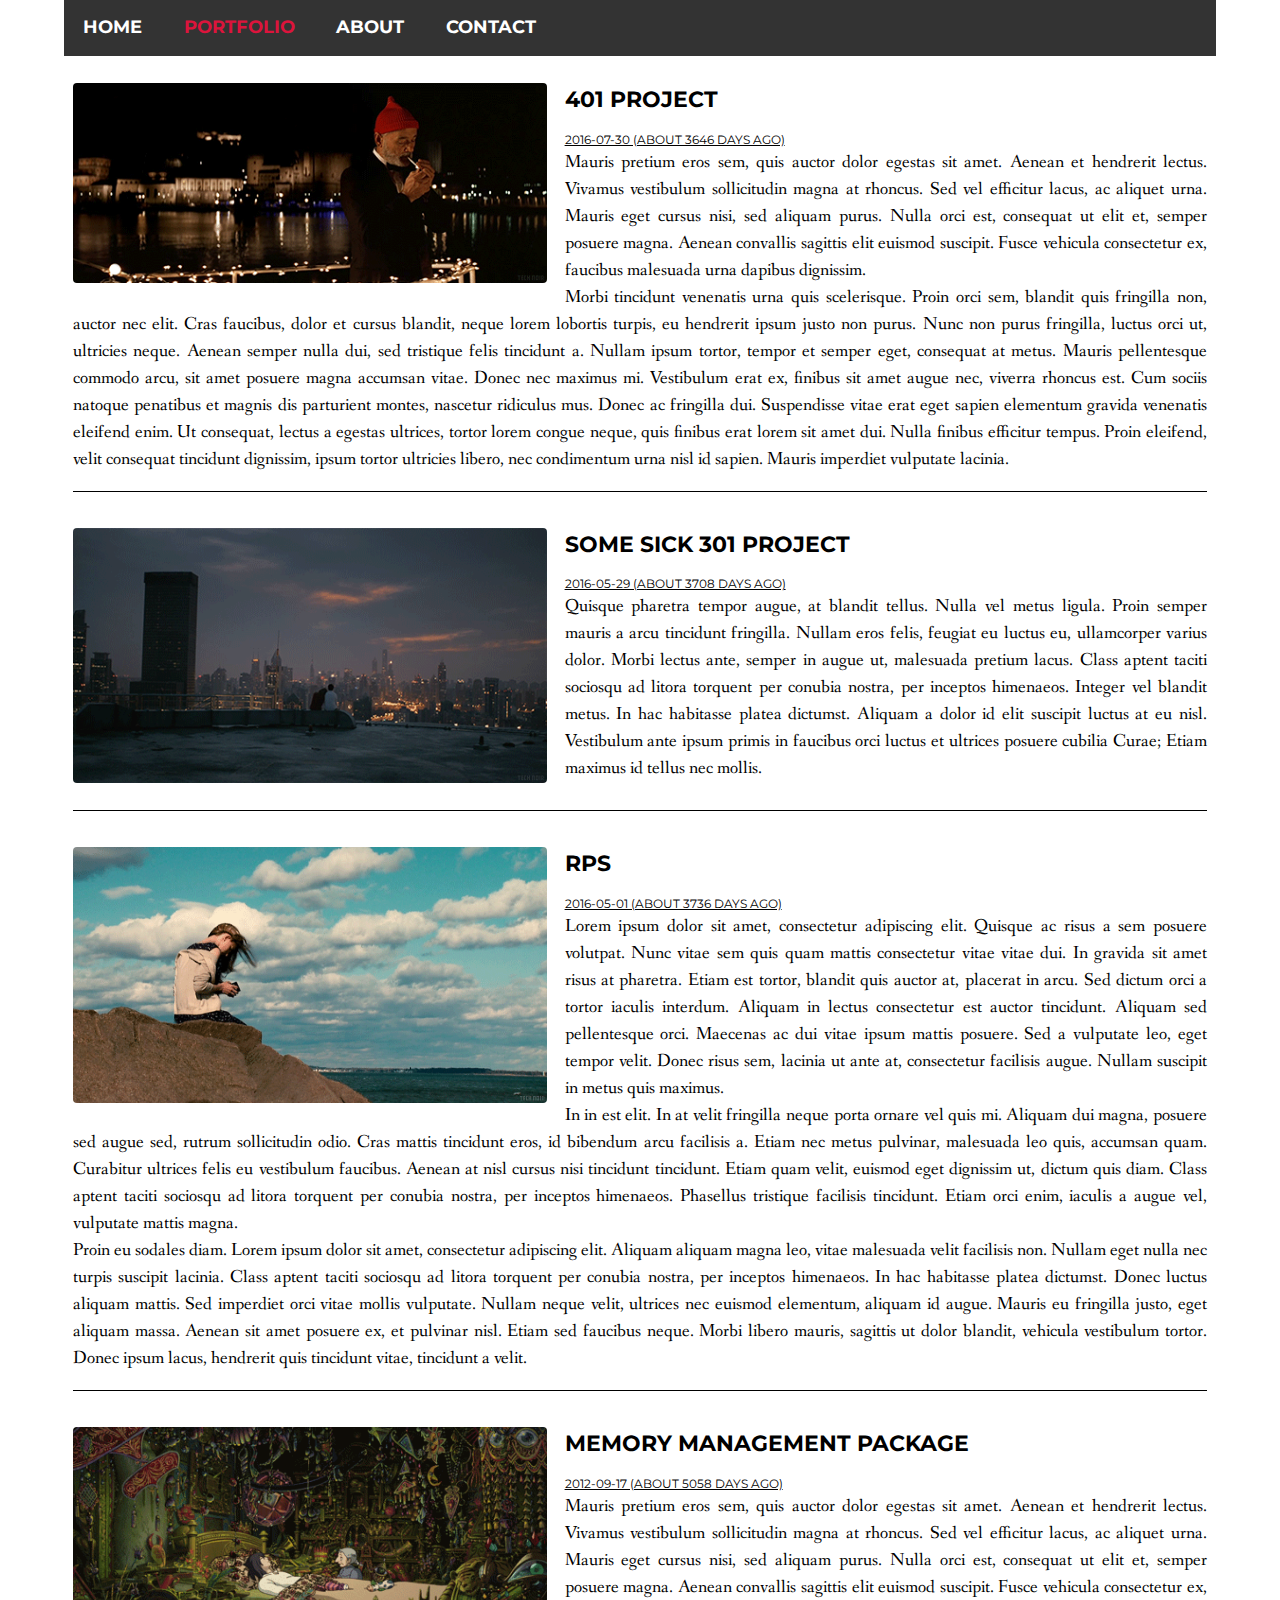
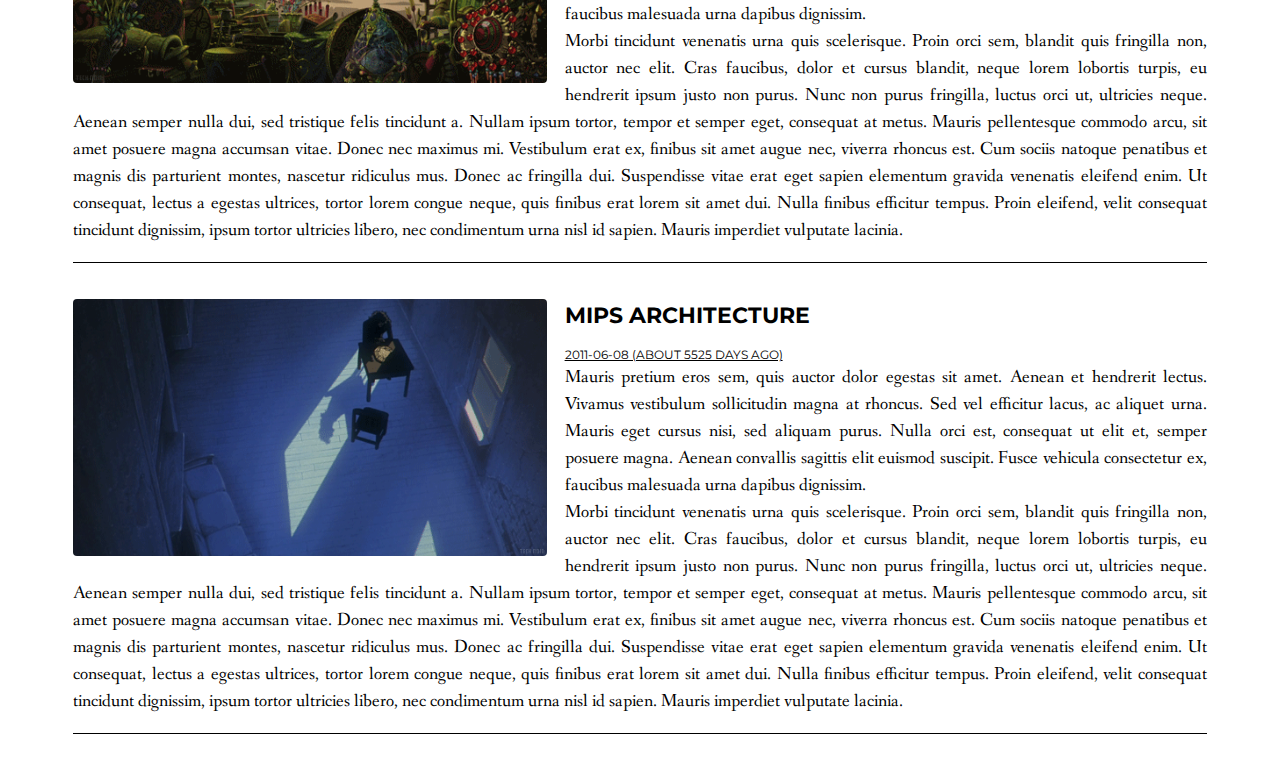
==== portfolio.html @ e4db2c3e "all features" ====
<!DOCTYPE html>
<html>
  <head>
    <meta charset="UTF-8">
    <title>vien's portfolio</title>
    <meta name="viewport" content="width=device-width, initial-scale=1">
    <link rel="stylesheet" type="text/css" href="vendor/styles/normalize.css">
    <link rel="stylesheet" type="text/css" href="css/portfolio/base.css">
    <link rel="stylesheet" type="text/css" href="css/portfolio/layout.css">
    <link rel="stylesheet" type="text/css" href="css/portfolio/modules.css">

    <!-- <link rel="stylesheet" type="text/css" href="css/index/style.css"> -->
    <link href='https://fonts.googleapis.com/css?family=Montserrat:400,700|Fanwood+Text' rel='stylesheet' type='text/css'>
  </head>

  <body>
		<div class="wrapper" id="wrapper">
      <header class="site-header">
  			<a href="#menu" class="menu-link"><button>Menu</button></a>
  			<nav id="menu" role="navigation">
  				<ul>
  					<li><a class="nav-item" href="index.html">Home</a></li>
            <li><a class="nav-item active-page" href="#">Portfolio</a></li>
            <li><a class="nav-item" href="https://github.com/vienly">About</a></li>
  					<li><a class="nav-item" href="#">Contact</a></li>
  				</ul>
  			</nav>
      </header>

      <main>
        <section id="articles" class="articles">
          <article class="template content-block" data-category="">
            <!-- <div class="content-block"> -->
              <header>
                <img class="section-image" />
                <h1 class="section-title">Title</h1>
                <p class="section-date">Publish Time</p>
              </header>
              <p class="section-body"></p>
            <!-- </div> -->
          </article>
        </section>
      </main>
    </div>

			<!-- <div class="lorem">
				<div class="section-one content-block">
          <img src="assets/cover1.jpg"/>
          <p>Lorem ipsum dolor sit amet, consectetur adipiscing elit. Integer iaculis dignissim orci viverra venenatis. Nulla sit amet quam at nisl sagittis adipiscing in a ligula. Nam in nisi neque. Ut in ipsum eget justo dignissim accumsan a sit amet neque. Nulla facilisi. Aliquam erat volutpat. Aliquam aliquet bibendum mollis. Aliquam erat volutpat. Sed commodo elit ac neque eleifend in commodo justo elementum. Curabitur tristique, odio id convallis aliquet, nibh augue sollicitudin lacus, at fermentum sem dolor eu lacus. Proin gravida dui in libero aliquet quis egestas odio dictum. Fusce in ligula vitae ante mollis viverra. Curabitur nibh felis, ornare ut tempor sed, lobortis id elit. Phasellus nec semper lorem. Pellentesque erat augue, tincidunt sed vulputate et, congue nec felis. Sed ligula metus, condimentum non commodo et, varius varius nisi. Lorem ipsum dolor sit amet, consectetur adipiscing elit. Integer iaculis dignissim orci viverra venenatis. Nulla sit amet quam at nisl sagittis adipiscing in a ligula. Nam in nisi neque. Ut in ipsum eget justo dignissim accumsan a sit amet neque. Nulla facilisi. Aliquam erat volutpat. Aliquam aliquet bibendum mollis.</p>
        </div>
      </div>
  	</div> -->

    <script src="https://ajax.googleapis.com/ajax/libs/jquery/2.2.2/jquery.min.js"></script>
    <script src="js/app.js" type="text/javascript"></script>
    <script src="js/portfolio/localPortfolioData.js" type="text/javascript"></script>
    <script src="js/portfolio/articles.js" type="text/javascript"></script>
  </body>
</html>
---- css/portfolio/base.css ----
* {
  font-family: 'Fanwood Text', serif;
  font-size: 18px;
  line-height: 1.5;
  color: black;
  margin: 0;
  padding: 0;
}

.wrapper {
  transition: all 0.5s ease-out;
  width: 90vw;
}

p, img {
  max-width: 100%;
}

.articles h1, .section-date {
  font-family: 'Montserrat', sans-serif;
  text-transform: uppercase;
}

.articles h1 {
  font-weight: 700;
  font-size: 22px;
}

.section-date {
  font-size: 12px;
  text-decoration: underline;
}
---- css/portfolio/layout.css ----
.clearfix {
  clear: both;
}

body {
  position: relative;
}

.content-block {
  position: relative;
}

.wrapper {
  position: absolute;
  margin-left: auto;
  margin-right: auto;
  left: 0;
  right: 0;
  transition: all 0.5s ease-out;
  width: 90vw;
}

.wrapper.active {
  left: 18em;
}
---- css/portfolio/modules.css ----
img {
  display: block;
  margin: 0 auto;
  width: auto;
  height: auto;
  border-radius: 4px;
}

a.menu-link {
  text-align: center;
  float: left;
  display: block;
  text-decoration: none;
  color: white;
}

a.menu-link button {
  font-family: 'Montserrat', sans-serif;
  text-transform: uppercase;
  font-weight: 700;
  padding: .4em;
  margin: .4em;
  background-color: rgba(0, 0, 0 , 0.8);
  border: none;
}

a.menu-link button {
  outline: none;
}

nav[role=navigation] {
  background-color: rgba(0, 0, 0, 0.8);
  clear: both;
  overflow: hidden;

  width: 16em;
  height: 100%;
  position: absolute;
  top: 0;
  left: -18em;
}

nav[role=navigation] ul {
  margin: 0;
  padding: 0;
  text-align: left;
}

nav[role=navigation] li a {
  display: block;
  padding: 0.8em;
  color: #fff;

  font-family: 'Montserrat', sans-serif;
  font-weight: 700;
  text-transform: uppercase;
  text-decoration: none;
}

.articles {
  clear: both;
  margin: 0.5em;
}

/*header block so paragraph flow below section date and not picture*/
.content-block header {
  display: block;
}

.articles h1 {
  display: inline-block;
}

.articles .section-body {
  display: inline;
}

.content-block {
  display: block;
  margin-top: 1em;
  margin-bottom: 1em;
  padding-bottom: 1em;
  border-bottom: 1px solid black;
}

.content-block .section-date {
  display: block;
}

.content-block p {
  text-align: justify;
}

/*MEDIA DEPENDENCIES*/
@media screen and (min-width: 640px) {
  a.menu-link {
    display: none;
  }

  nav[role=navigation] {
    max-width: none;
    position: static;
    width: auto;
  }

  .articles h1 {
    margin-top: 0;
    /*width: 41.5vw;*/
  }

  .wrapper.active {
    left: 0;
  }

  nav[role=navigation] ul {
    margin: 0;
    border: 0;
    text-align: left;
  }

  nav[role=navigation] li {
    display: inline-block;
    margin: 0 0.25em;
  }

  nav[role=navigation] li a {
    border: 0;
  }

  nav[role=navigation] li a:hover {
    text-decoration: underline;
  }

  .content-block {
    display: inline-block;
    clear: none;
    height: auto;
  }

  .content-block img {
    display: block;
    width: 37vw;
    float: left;
    margin-right: 1em;
    margin-bottom: .5em;
  }
}

.active-page {
  color: crimson !important;
}

.menu-link.active {
  color: crimson;
}

.template {
  display: none;
}
---- css/index/style.css ----
* {
  font-family: 'Fanwood Text', serif;
  font-size: 18px;
  margin: 0;
  padding: 0;
}

body {
  position: relative;
}

.wrapper {
  position: absolute;
  margin-left: auto;
  margin-right: auto;
  left: 0;
  right: 0;
  transition: all 0.5s ease-out;
  width: 90vw;
}

.wrapper.active {
  left: 18em;
}

/*NAV BAR*/
a.menu-link {
  text-align: center;
  float: left;
  display: block;
  text-decoration: none;
  color: white;
}

a.menu-link button {
  font-family: 'Montserrat', sans-serif;
  text-transform: uppercase;
  font-weight: 700;
  padding: .4em;
  margin: .4em;
  background-color: rgba(0, 0, 0 , 0.8);
  border: none;
}

a.menu-link button {
  outline: none;
}

nav[role=navigation] {
  background-color: rgba(0, 0, 0, 0.8);
  clear: both;
  overflow: hidden;

  width: 16em;
  height: 100%;
  position: absolute;
  top: 0;
  left: -18em;
}

nav[role=navigation] ul {
  margin: 0;
  padding: 0;
  text-align: left;
}

nav[role=navigation] li a {
  display: block;
  padding: 0.8em;
  color: #fff;

  font-family: 'Montserrat', sans-serif;
  font-weight: 700;
  text-transform: uppercase;
  text-decoration: none;
}

/*END NAV BAR*/

/*BODY*/
.lorem {
  clear: both;
  margin: 0.5em;
}

.lorem p, img {
  max-width: 100%;
  margin: 0;
  padding: 0;
}

.content-block {
  display: block;
  margin-top: 1em;
  margin-bottom: 2em;
  text-align: justify;
}
/*END BODY*/

/*HR*/
hr {
  border: 0;
  height: 1px;
  background: #000;
  background-image: linear-gradient(to right, #ccc, #333, #ccc);
}

.lorem h1 {
  display: inline-block;
}

/*MEDIA DEPENDENCIES*/
@media screen and (min-width: 640px) {
  a.menu-link {
    display: none;
  }

  nav[role=navigation] {
    max-width: none;
    position: static;
    width: auto;
  }

  .wrapper.active {
    left: 0;
  }

  nav[role=navigation] ul {
    margin: 0;
    border: 0;
    text-align: left;
  }

  nav[role=navigation] li {
    display: inline-block;
    margin: 0 0.25em;
  }

  nav[role=navigation] li a {
    border: 0;
  }

  nav[role=navigation] li a:hover {
    text-decoration: underline;
  }

  .lorem img {
    display: block;
    max-width: 50%;
    margin: 0;
    padding: 0;
  }

  .content-block {
    display: inline-block;
    clear: none;
    height: auto;
  }

  .section-one img {
    float: left;
    margin-right: 1em;
    /*max-height: 30vh;*/
  }

  .section-two img {
    float: right;
    margin-left: 1em;
    /*max-height: 300px;*/
  }

  .section-three img {
    float: left;
    margin-right: 1em;
    /*max-height: 30vh;*/
  }
}

.active-page {
  color: crimson !important;
}

.menu-link.active {
  color: crimson;
}


/*END MEDIA DEPENDENCIES*/
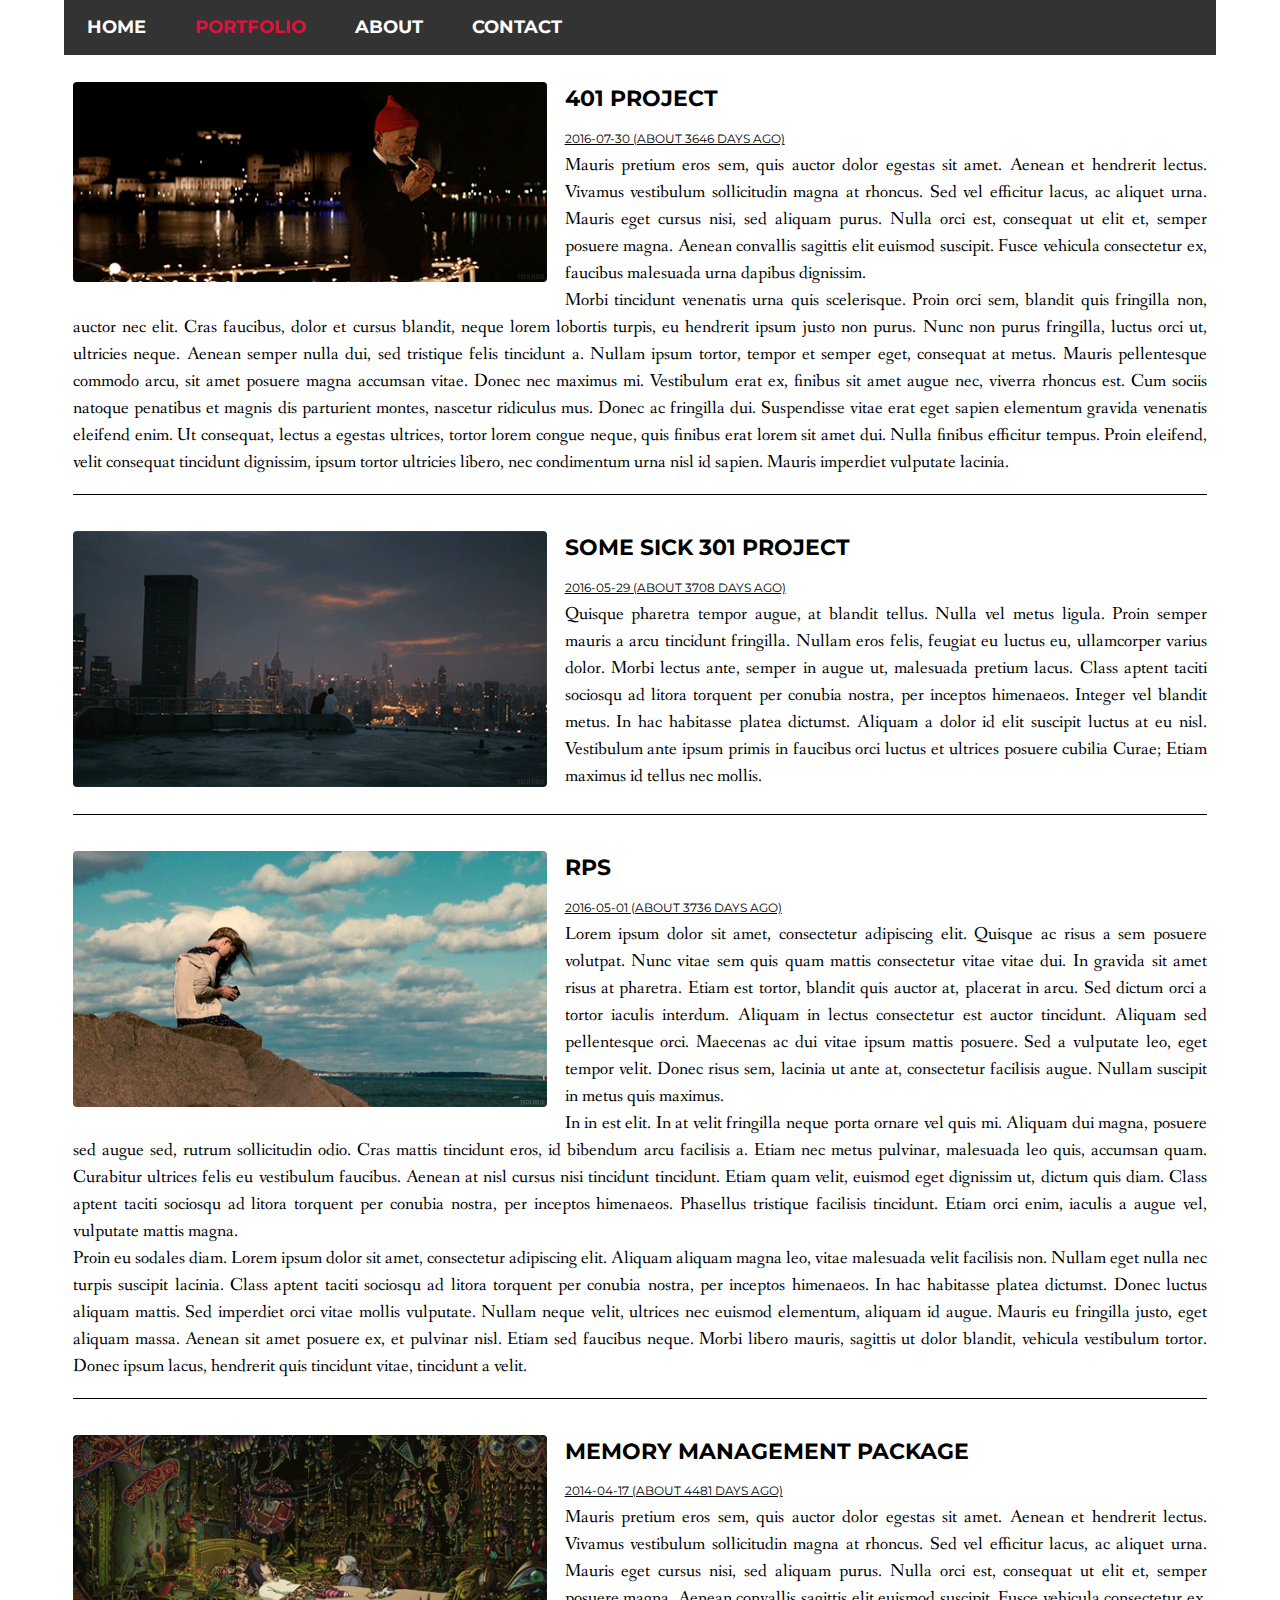
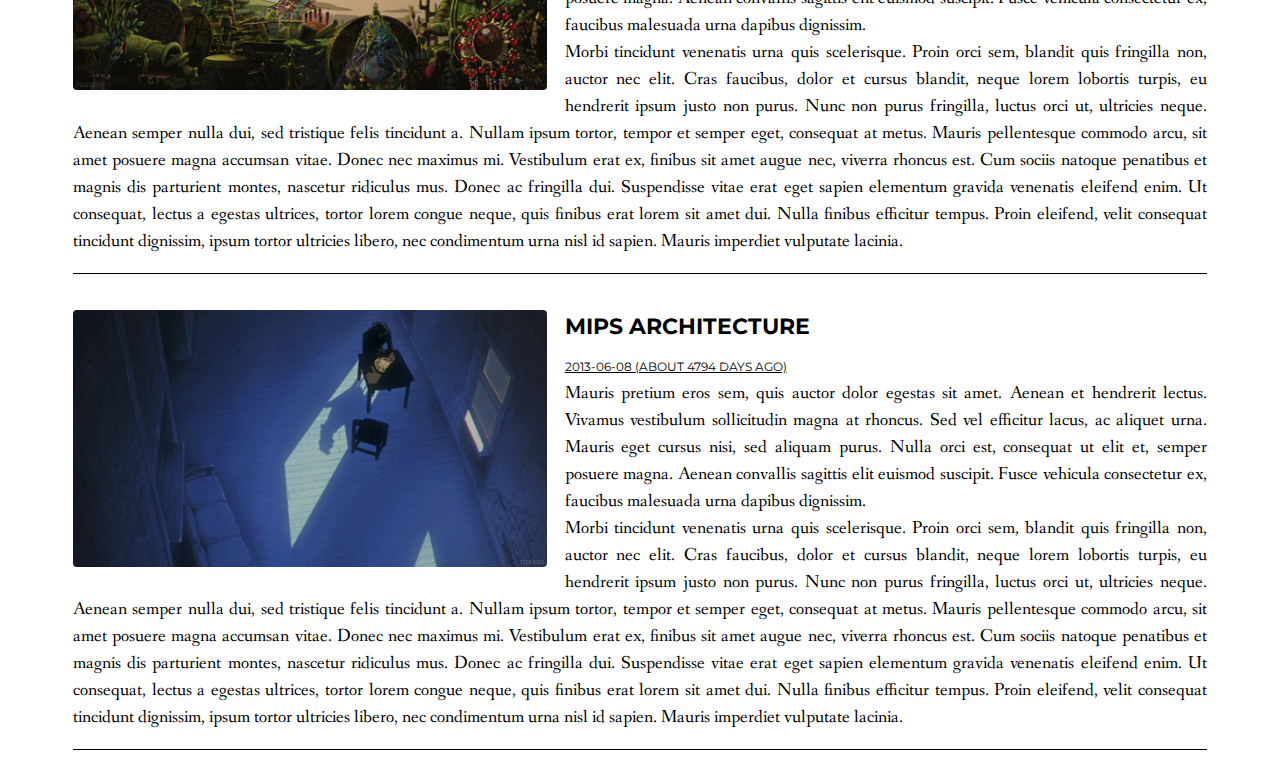
==== commit 92d4c96f: "styles" ====
--- a/portfolio.html
+++ b/portfolio.html
@@ -30,26 +30,16 @@
       <main>
         <section id="articles" class="articles">
           <article class="template content-block" data-category="">
-            <!-- <div class="content-block"> -->
-              <header>
-                <img class="section-image" />
-                <h1 class="section-title">Title</h1>
-                <p class="section-date">Publish Time</p>
-              </header>
-              <p class="section-body"></p>
-            <!-- </div> -->
+            <img class="section-image" />
+            <header>
+              <h1 class="section-title">Title</h1>
+              <p class="section-date">Publish Time</p>
+            </header>
+            <p class="section-body"></p>
           </article>
         </section>
       </main>
     </div>
-
-			<!-- <div class="lorem">
-				<div class="section-one content-block">
-          <img src="assets/cover1.jpg"/>
-          <p>Lorem ipsum dolor sit amet, consectetur adipiscing elit. Integer iaculis dignissim orci viverra venenatis. Nulla sit amet quam at nisl sagittis adipiscing in a ligula. Nam in nisi neque. Ut in ipsum eget justo dignissim accumsan a sit amet neque. Nulla facilisi. Aliquam erat volutpat. Aliquam aliquet bibendum mollis. Aliquam erat volutpat. Sed commodo elit ac neque eleifend in commodo justo elementum. Curabitur tristique, odio id convallis aliquet, nibh augue sollicitudin lacus, at fermentum sem dolor eu lacus. Proin gravida dui in libero aliquet quis egestas odio dictum. Fusce in ligula vitae ante mollis viverra. Curabitur nibh felis, ornare ut tempor sed, lobortis id elit. Phasellus nec semper lorem. Pellentesque erat augue, tincidunt sed vulputate et, congue nec felis. Sed ligula metus, condimentum non commodo et, varius varius nisi. Lorem ipsum dolor sit amet, consectetur adipiscing elit. Integer iaculis dignissim orci viverra venenatis. Nulla sit amet quam at nisl sagittis adipiscing in a ligula. Nam in nisi neque. Ut in ipsum eget justo dignissim accumsan a sit amet neque. Nulla facilisi. Aliquam erat volutpat. Aliquam aliquet bibendum mollis.</p>
-        </div>
-      </div>
-  	</div> -->
 
     <script src="https://ajax.googleapis.com/ajax/libs/jquery/2.2.2/jquery.min.js"></script>
     <script src="js/app.js" type="text/javascript"></script>
--- a/css/portfolio/modules.css
+++ b/css/portfolio/modules.css
@@ -41,20 +41,35 @@
 }
 
 nav[role=navigation] ul {
-  margin: 0;
+  margin: 5px 0 5px 0;
   padding: 0;
   text-align: left;
 }
 
 nav[role=navigation] li a {
   display: block;
-  padding: 0.8em;
+  padding: 0.4em 1em;
   color: #fff;
 
   font-family: 'Montserrat', sans-serif;
   font-weight: 700;
   text-transform: uppercase;
   text-decoration: none;
+
+  border: 0;
+  border-top: 2px solid transparent;
+  border-bottom: 2px solid transparent;
+}
+
+nav[role=navigation] li a {
+
+}
+
+nav[role=navigation] li a:hover {
+  /*text-decoration: underline;*/
+  border-top: 2px solid crimson;
+  border-bottom: 2px solid crimson;
+
 }
 
 .articles {
@@ -64,7 +79,7 @@
 
 /*header block so paragraph flow below section date and not picture*/
 .content-block header {
-  display: block;
+  display: inline-block;
 }
 
 .articles h1 {
@@ -113,22 +128,14 @@
   }
 
   nav[role=navigation] ul {
-    margin: 0;
-    border: 0;
-    text-align: left;
+    /*margin: 0;
+    padding: 0;
+    border: 0;*/
   }
 
   nav[role=navigation] li {
     display: inline-block;
     margin: 0 0.25em;
-  }
-
-  nav[role=navigation] li a {
-    border: 0;
-  }
-
-  nav[role=navigation] li a:hover {
-    text-decoration: underline;
   }
 
   .content-block {
